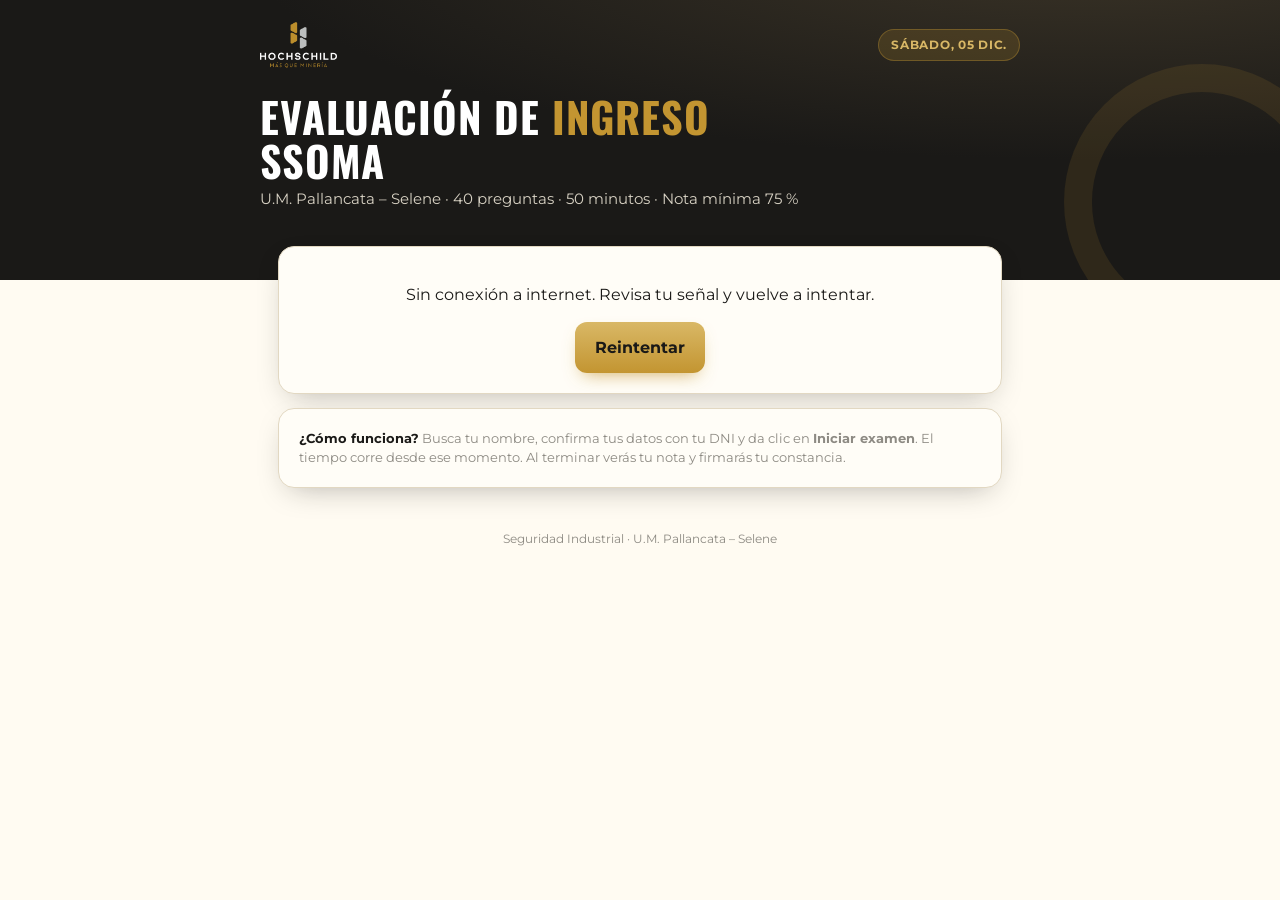
==== index.html @ 35f6f5ac "Sistema de evaluación de ingreso SSOMA por QR Co-Authored-By: Claude Opus 5.5 <noreply@anthropic.com" ====
<!DOCTYPE html>
<html lang="es">
<head>
<meta charset="utf-8">
<meta name="viewport" content="width=device-width,initial-scale=1,viewport-fit=cover">
<meta name="theme-color" content="#1a1917">
<meta name="robots" content="noindex">
<title>Evaluación de Ingreso SSOMA · Pallancata – Selene</title>
<link rel="icon" href="assets/img/favicon.svg">
<link rel="stylesheet" href="css/app.css">
</head>
<body>

<!-- ============ INICIO / BÚSQUEDA ============ -->
<section id="v-inicio">
  <header class="hero">
    <div class="top"><img class="logo" src="assets/img/logo-hochschild-blanco.png" alt="Hochschild Mining"><span class="chip" id="chipFecha">Evaluación</span></div>
    <h1>Evaluación de <span>ingreso</span><br>SSOMA</h1>
    <p>U.M. Pallancata – Selene · 40 preguntas · 50 minutos · Nota mínima 75 %</p>
  </header>
  <div class="wrap lift">
    <div class="card" id="cardBuscar">
      <div id="jornadaBox"><div class="row"><span class="spin"></span><span class="muted">Buscando la evaluación de hoy…</span></div></div>
      <div id="buscarBox" class="hide">
        <label class="lbl" for="q">Busca tu nombre o DNI</label>
        <input id="q" class="inp" placeholder="Escribe tus apellidos o DNI" autocomplete="off" autocapitalize="characters">
        <div id="resultados" class="res-list"></div>
      </div>
    </div>
    <div class="card small muted" style="margin-top:14px">
      <b style="color:var(--ink)">¿Cómo funciona?</b> Busca tu nombre, confirma tus datos con tu DNI y da clic en <b>Iniciar examen</b>. El tiempo corre desde ese momento. Al terminar verás tu nota y firmarás tu constancia.
    </div>
  </div>
</section>

<!-- ============ CONFIRMACIÓN ============ -->
<section id="v-confirmar" class="hide">
  <header class="hero" style="padding-bottom:70px">
    <div class="top"><img class="logo" src="assets/img/logo-hochschild-blanco.png" alt=""><button class="chip" id="btnVolver">← Volver</button></div>
    <h1 id="cNombre" style="font-size:clamp(24px,6vw,34px)">—</h1>
    <p id="cSub">Confirma tus datos</p>
  </header>
  <div class="wrap lift">
    <div class="card">
      <span class="lbl">Datos del evaluado</span>
      <dl class="dl" id="cDatos"></dl>
    </div>
    <div class="card">
      <label class="lbl" for="dni">Confirma tu identidad: escribe tu DNI</label>
      <input id="dni" class="inp" inputmode="numeric" maxlength="12" placeholder="N° de DNI / CE" autocomplete="off">
      <div id="dniMsg" class="small" style="color:var(--bad);margin-top:6px"></div>
    </div>
    <div class="card" id="reglasCard">
      <span class="lbl">Antes de empezar</span>
      <ul class="rules">
        <li><span class="ic">40</span><div><b>40 preguntas para marcar.</b> 15 de tu PETS, 10 de normas y reglas de oro, 10 de emergencias y 5 de IPERC y derecho a negarse.</div></li>
        <li><span class="ic">50'</span><div><b>50 minutos</b> desde que presionas «Iniciar». Al llegar a cero, el examen se envía solo.</div></li>
        <li><span class="ic">↔</span><div>Puedes <b>saltar preguntas y volver</b> después. Marca con ⚑ las que quieras revisar.</div></li>
        <li><span class="ic">!</span><div><b>No salgas de esta página.</b> Cambiar de app, de pestaña o minimizar queda registrado. A la <b>3.ª salida</b> el examen se envía automáticamente.</div></li>
        <li><span class="ic">75</span><div>Apruebas con <b>75 % (30 de 40)</b>. Al final verás tu nota y firmarás tu constancia.</div></li>
      </ul>
      <label class="chk"><input type="checkbox" id="acepto"> <span>Declaro que soy la persona indicada, que rendiré el examen de forma personal y sin ayuda, y que acepto las reglas de la evaluación.</span></label>
      <button class="btn btn-gold btn-block" id="btnIniciar" style="margin-top:16px" disabled>▶ Iniciar examen</button>
    </div>
  </div>
</section>

<!-- ============ EXAMEN ============ -->
<section id="v-examen" class="hide">
  <div class="watermark" id="wm"></div>
  <div class="xbar">
    <div class="in">
      <div class="timer" id="timer">50:00</div>
      <div class="xname"><b id="xNombre">—</b><small id="xInfo">—</small></div>
    </div>
    <div class="prog"><i id="progBar"></i></div>
  </div>
  <div class="qwrap">
    <div class="row" style="justify-content:space-between"><span class="secname" id="qSec">—</span><span class="small muted" id="qCont">0/40 respondidas</span></div>
    <div class="qcard" id="qCard">
      <div class="qnum" id="qNum">Pregunta 1 de 40</div>
      <div class="qtxt" id="qTxt"></div>
      <div class="opts" id="qOpts"></div>
    </div>
  </div>
  <div class="xfoot"><div class="in">
    <button class="btn btn-line" id="bPrev" aria-label="Anterior">‹</button>
    <button class="flag" id="bFlag">⚑ Revisar</button>
    <button class="grid-btn" id="bGrid">▦ Preguntas</button>
    <button class="btn btn-gold grow" id="bNext">Siguiente ›</button>
  </div></div>
</section>

<!-- ============ RESULTADO + FIRMA ============ -->
<section id="v-resultado" class="hide">
  <header class="hero" style="padding-bottom:80px">
    <div class="top"><img class="logo" src="assets/img/logo-hochschild-blanco.png" alt=""><span class="chip">Resultado</span></div>
    <h1 id="rNombre" style="font-size:clamp(22px,6vw,32px)">—</h1>
    <p id="rSub"></p>
  </header>
  <div class="wrap lift">
    <div class="card center">
      <div class="ring" id="rRing"></div>
      <div class="verdict" id="rVer">—</div>
      <div class="muted small" id="rDet"></div>
      <div class="bars" id="rBars" style="text-align:left;margin-top:16px"></div>
    </div>
    <div class="card" id="firmaCard">
      <span class="lbl">Firma de constancia</span>
      <p class="small" style="margin-top:0">Declaro que rendí personalmente esta evaluación de ingreso en materia de Seguridad y Salud Ocupacional, que los datos consignados son correctos y que estoy conforme con el resultado obtenido.</p>
      <div class="sigbox"><canvas id="sig"></canvas><div class="line"></div><div class="ph" id="sigPh">Firma aquí con tu dedo</div></div>
      <div class="row" style="margin-top:12px"><button class="btn btn-line" id="sigClear">Borrar</button><button class="btn btn-gold grow" id="sigOk">✍ Firmar y generar constancia</button></div>
    </div>
    <div class="card center hide" id="firmadoCard">
      <div style="font-size:42px">✅</div>
      <h3 style="font-size:22px;margin:6px 0">Constancia registrada</h3>
      <p class="muted small">Código de verificación: <b id="rCod" style="color:var(--ink)"></b></p>
      <a class="btn btn-dark btn-block" id="rVerC" href="#">Ver / imprimir constancia</a>
      <p class="small muted" style="margin-bottom:0">Ya puedes cerrar esta página y entregar el celular.</p>
    </div>
  </div>
</section>

<!-- ============ CONSTANCIA ============ -->
<section id="v-constancia" class="hide"></section>

<div class="foot noprint" id="pie">Seguridad Industrial · U.M. Pallancata – Selene</div>

<script src="lib/qrcode.js"></script>
<script src="js/banco.js"></script>
<script src="js/pets.js"></script>
<script src="js/core.js"></script>
<script src="js/constancia.js"></script>
<script src="js/examen.js"></script>
</body>
</html>
---- css/app.css ----
@font-face{font-family:Montserrat;font-weight:400;src:url(../assets/fonts/montserrat-latin-400-normal.woff2) format("woff2");font-display:swap}
@font-face{font-family:Montserrat;font-weight:500;src:url(../assets/fonts/montserrat-latin-500-normal.woff2) format("woff2");font-display:swap}
@font-face{font-family:Montserrat;font-weight:600;src:url(../assets/fonts/montserrat-latin-600-normal.woff2) format("woff2");font-display:swap}
@font-face{font-family:Montserrat;font-weight:700;src:url(../assets/fonts/montserrat-latin-700-normal.woff2) format("woff2");font-display:swap}
@font-face{font-family:Montserrat;font-weight:800;src:url(../assets/fonts/montserrat-latin-800-normal.woff2) format("woff2");font-display:swap}
@font-face{font-family:Oswald;font-weight:600;src:url(../assets/fonts/oswald-latin-600-normal.woff2) format("woff2");font-display:swap}
@font-face{font-family:Oswald;font-weight:700;src:url(../assets/fonts/oswald-latin-700-normal.woff2) format("woff2");font-display:swap}
:root{
  --ink:#1a1917;--ink2:#2a2824;--ink3:#3a3731;--mut:#8d8a83;--line:#e2d8c2;--cream:#fffbf2;--paper:#fffdf7;
  --gold:#c39531;--gold2:#d9b866;--gold3:#9a7422;--ok:#2f8a57;--ok2:#e5f4ea;--bad:#b02a2a;--bad2:#fbe9e7;--warn:#d98a1c;
  --r:16px;--sh:0 10px 30px -12px rgba(26,25,23,.35);
}
*{box-sizing:border-box;-webkit-tap-highlight-color:transparent}
html,body{margin:0;padding:0}
body{font-family:Montserrat,system-ui,sans-serif;color:var(--ink);background:var(--cream);min-height:100vh;min-height:100dvh;font-size:16px;line-height:1.45}
h1,h2,h3,.osw{font-family:Oswald,Montserrat,sans-serif;letter-spacing:.02em;margin:0}
button{font:inherit;cursor:pointer;border:0}
input,select,textarea{font:inherit}
.hide{display:none!important}
.wrap{max-width:760px;margin:0 auto;padding:18px}
/* ===== encabezado ===== */
.hero{background:radial-gradient(120% 140% at 85% -20%,#3b3427 0%,var(--ink) 55%) ;color:#fff;padding:22px 18px 70px;position:relative;overflow:hidden}
.hero:after{content:"";position:absolute;right:-60px;bottom:-60px;width:220px;height:220px;border-radius:50%;border:28px solid rgba(195,149,49,.12)}
.hero .top{display:flex;align-items:center;justify-content:space-between;max-width:760px;margin:0 auto}
.hero img.logo{height:46px}
.hero .chip{background:rgba(195,149,49,.18);color:var(--gold2);border:1px solid rgba(195,149,49,.35);padding:6px 12px;border-radius:999px;font-size:12px;font-weight:700;letter-spacing:.06em;text-transform:uppercase}
.hero h1{font-size:clamp(28px,7vw,42px);max-width:760px;margin:26px auto 6px;line-height:1.05;text-transform:uppercase}
.hero h1 span{color:var(--gold)}
.hero p{max-width:760px;margin:0 auto;color:#d8d2c4;font-size:15px}
.lift{margin-top:-52px;position:relative;z-index:2}
.card{background:var(--paper);border:1px solid var(--line);border-radius:var(--r);box-shadow:var(--sh);padding:20px}
.card+.card{margin-top:14px}
.lbl{font-size:12px;font-weight:700;text-transform:uppercase;letter-spacing:.08em;color:var(--gold3);margin-bottom:6px;display:block}
.inp{width:100%;padding:15px 16px;border-radius:12px;border:2px solid var(--line);background:#fff;font-size:17px;outline:none;transition:.15s}
.inp:focus{border-color:var(--gold);box-shadow:0 0 0 4px rgba(195,149,49,.15)}
.btn{display:inline-flex;align-items:center;justify-content:center;gap:8px;padding:14px 20px;border-radius:12px;font-weight:700;font-size:16px;transition:transform .08s,filter .15s;user-select:none}
.btn:active{transform:scale(.97)}
.btn-gold{background:linear-gradient(180deg,var(--gold2),var(--gold));color:var(--ink);box-shadow:0 8px 18px -8px rgba(195,149,49,.8)}
.btn-dark{background:var(--ink);color:#fff}
.btn-line{background:#fff;color:var(--ink);border:2px solid var(--line)}
.btn-ok{background:var(--ok);color:#fff}
.btn-red{background:var(--bad);color:#fff}
.btn[disabled]{opacity:.45;pointer-events:none}
.btn-block{width:100%}
.muted{color:var(--mut)}
.small{font-size:13px}
.row{display:flex;gap:10px;align-items:center}
.grow{flex:1}
.res-list{margin-top:12px;display:flex;flex-direction:column;gap:8px}
.res{display:flex;align-items:center;gap:12px;padding:12px 14px;border:1px solid var(--line);border-radius:12px;background:#fff;text-align:left;width:100%}
.res:hover{border-color:var(--gold)}
.res .av{width:42px;height:42px;border-radius:50%;background:var(--ink);color:var(--gold2);display:grid;place-items:center;font-weight:800;flex:none;font-size:15px}
.res b{display:block;font-size:15px}
.res small{color:var(--mut)}
.tag{display:inline-block;padding:3px 9px;border-radius:999px;font-size:11px;font-weight:700;text-transform:uppercase;letter-spacing:.05em}
.tag-ok{background:var(--ok2);color:var(--ok)}.tag-bad{background:var(--bad2);color:var(--bad)}.tag-mid{background:#fff2dc;color:#9a5d00}.tag-n{background:#efeae0;color:#6b665c}
.dl{display:grid;grid-template-columns:auto 1fr;gap:8px 14px;font-size:15px}
.dl dt{color:var(--mut);font-size:13px;font-weight:600;padding-top:2px}
.dl dd{margin:0;font-weight:600}
.rules{list-style:none;padding:0;margin:0;display:grid;gap:10px}
.rules li{display:flex;gap:12px;align-items:flex-start;font-size:14.5px}
.rules .ic{width:34px;height:34px;flex:none;border-radius:10px;background:var(--ink);color:var(--gold2);display:grid;place-items:center;font-weight:800;font-family:Oswald}
.chk{display:flex;gap:10px;align-items:flex-start;font-size:14px;margin-top:14px;cursor:pointer}
.chk input{width:22px;height:22px;accent-color:var(--gold);flex:none;margin-top:1px}
/* ===== examen ===== */
body.exam{background:#f4efe3;user-select:none;-webkit-user-select:none;-webkit-touch-callout:none}
.xbar{position:sticky;top:0;z-index:20;background:var(--ink);color:#fff;padding:10px 14px;box-shadow:0 6px 18px -10px #000}
.xbar .in{max-width:860px;margin:0 auto;display:flex;align-items:center;gap:12px}
.timer{font-family:Oswald;font-size:26px;letter-spacing:.04em;background:#000;border:1px solid #444;padding:2px 12px;border-radius:10px;min-width:104px;text-align:center}
.timer.low{color:#ff7b6b;border-color:#ff7b6b;animation:pulse 1s infinite}
@keyframes pulse{50%{opacity:.6}}
.xname{flex:1;min-width:0}
.xname b{display:block;white-space:nowrap;overflow:hidden;text-overflow:ellipsis;font-size:14px}
.xname small{color:#bdb6a6;font-size:12px}
.prog{height:5px;background:#3a3731;border-radius:9px;overflow:hidden;margin-top:8px;max-width:860px;margin-left:auto;margin-right:auto}
.prog i{display:block;height:100%;background:linear-gradient(90deg,var(--gold),var(--gold2));width:0;transition:width .3s}
.qwrap{max-width:860px;margin:0 auto;padding:16px 14px 120px}
.secname{display:inline-flex;gap:8px;align-items:center;font-size:12px;font-weight:800;text-transform:uppercase;letter-spacing:.08em;color:var(--gold3);background:#fff;border:1px solid var(--line);padding:6px 12px;border-radius:999px}
.qcard{background:var(--paper);border-radius:20px;box-shadow:var(--sh);padding:22px 18px;margin-top:12px;border:1px solid var(--line);animation:inq .25s ease}
@keyframes inq{from{opacity:0;transform:translateY(8px)}}
.qnum{font-family:Oswald;font-size:15px;color:var(--mut)}
.qtxt{font-size:clamp(18px,4.6vw,22px);font-weight:700;margin:6px 0 18px;line-height:1.3}
.opts{display:grid;gap:10px}
.opt{display:flex;gap:12px;align-items:center;text-align:left;background:#fff;border:2px solid var(--line);border-radius:14px;padding:14px;font-size:16px;font-weight:500;color:var(--ink);transition:.12s;width:100%}
.opt .lt{width:34px;height:34px;flex:none;border-radius:50%;border:2px solid var(--line);display:grid;place-items:center;font-weight:800;font-family:Oswald;color:var(--mut)}
.opt:hover{border-color:var(--gold2)}
.opt.sel{border-color:var(--gold);background:#fff8e6;box-shadow:0 0 0 4px rgba(195,149,49,.15)}
.opt.sel .lt{background:var(--gold);border-color:var(--gold);color:var(--ink)}
.xfoot{position:fixed;left:0;right:0;bottom:0;background:rgba(255,253,247,.96);backdrop-filter:blur(8px);border-top:1px solid var(--line);padding:10px 14px calc(10px + env(safe-area-inset-bottom));z-index:20}
.xfoot .in{max-width:860px;margin:0 auto;display:flex;gap:8px;align-items:center}
.flag{background:#fff;border:2px solid var(--line);color:var(--ink);padding:12px 12px;border-radius:12px;font-weight:700;font-size:14px}
.flag.on{background:#fff2dc;border-color:var(--warn);color:#9a5d00}
.grid-btn{background:var(--ink);color:#fff;padding:12px 14px;border-radius:12px;font-weight:700;font-size:14px}
/* panel de preguntas */
.drawer{position:fixed;inset:0;background:rgba(26,25,23,.55);z-index:40;display:flex;align-items:flex-end;justify-content:center}
.drawer .pan{background:var(--paper);width:100%;max-width:760px;border-radius:22px 22px 0 0;padding:20px 18px calc(20px + env(safe-area-inset-bottom));max-height:86vh;overflow:auto;animation:up .2s ease}
@keyframes up{from{transform:translateY(40px);opacity:0}}
.nums{display:grid;grid-template-columns:repeat(auto-fill,minmax(46px,1fr));gap:8px;margin:12px 0}
.nums button{height:46px;border-radius:12px;background:#fff;border:2px solid var(--line);font-weight:800;font-family:Oswald;font-size:16px;position:relative;color:var(--ink)}
.nums button.ans{background:var(--ink);color:var(--gold2);border-color:var(--ink)}
.nums button.fl:after{content:"";position:absolute;top:4px;right:4px;width:9px;height:9px;border-radius:50%;background:var(--warn)}
.nums button.cur{outline:3px solid var(--gold);outline-offset:1px}
.legend{display:flex;gap:14px;flex-wrap:wrap;font-size:12px;color:var(--mut)}
.legend i{display:inline-block;width:12px;height:12px;border-radius:4px;vertical-align:-2px;margin-right:4px}
.watermark{position:fixed;inset:0;pointer-events:none;z-index:5;opacity:.045;overflow:hidden;font-weight:800;font-size:15px;color:var(--ink);line-height:3.2;transform:rotate(-24deg) scale(1.5);white-space:nowrap}
/* modal / alertas */
.modal{position:fixed;inset:0;z-index:60;background:rgba(26,25,23,.7);display:grid;place-items:center;padding:18px}
.modal .box{background:var(--paper);border-radius:22px;max-width:460px;width:100%;padding:24px;text-align:center;box-shadow:0 30px 60px -20px #000;animation:inq .2s}
.modal .big{font-size:52px;line-height:1}
.modal h3{font-size:24px;margin:10px 0 6px}
.modal .acts{display:flex;gap:10px;margin-top:18px}
.modal .acts .btn{flex:1}
.alarm .box{border:3px solid var(--bad)}
/* resultado */
.ring{width:190px;height:190px;margin:4px auto 6px;position:relative}
.ring svg{transform:rotate(-90deg)}
.ring .val{position:absolute;inset:0;display:grid;place-items:center;text-align:center}
.ring .val b{font-family:Oswald;font-size:50px;line-height:1;display:block}
.ring .val small{color:var(--mut);font-weight:600}
.verdict{font-family:Oswald;font-size:30px;text-align:center;letter-spacing:.06em}
.verdict.ok{color:var(--ok)}.verdict.bad{color:var(--bad)}
.bars{display:grid;gap:10px;margin-top:10px}
.bar .t{display:flex;justify-content:space-between;font-size:13.5px;font-weight:600}
.bar .b{height:10px;background:#eee6d6;border-radius:9px;overflow:hidden;margin-top:4px}
.bar .b i{display:block;height:100%;background:var(--gold);border-radius:9px}
.sigbox{border:2px dashed var(--gold);border-radius:14px;background:#fff;position:relative;touch-action:none;height:190px}
.sigbox canvas{width:100%;height:100%;display:block;border-radius:12px}
.sigbox .ph{position:absolute;inset:0;display:grid;place-items:center;color:#c9bfa9;font-weight:700;pointer-events:none}
.sigbox .line{position:absolute;left:24px;right:24px;bottom:36px;border-bottom:1px solid #d9cfb9;pointer-events:none}
#toast{position:fixed;left:50%;bottom:24px;transform:translate(-50%,30px);background:var(--ink);color:#fff;padding:12px 18px;border-radius:12px;font-weight:600;font-size:14px;opacity:0;transition:.25s;z-index:99;max-width:92vw;text-align:center;pointer-events:none}
#toast.show{opacity:1;transform:translate(-50%,0)}
#toast.err{background:var(--bad)}#toast.ok{background:var(--ok)}
.spin{width:22px;height:22px;border:3px solid rgba(0,0,0,.15);border-top-color:var(--gold);border-radius:50%;animation:sp 1s linear infinite;display:inline-block}
@keyframes sp{to{transform:rotate(360deg)}}
.center{text-align:center}
.foot{text-align:center;color:var(--mut);font-size:12px;padding:24px 10px}
/* ===== constancia ===== */
.doc{background:#fff;max-width:820px;margin:18px auto;padding:34px 38px;border:1px solid var(--line);box-shadow:var(--sh);border-radius:6px;color:#111;font-size:13.5px}
.doc .hd{display:flex;align-items:center;justify-content:space-between;border-bottom:3px solid var(--gold);padding-bottom:12px}
.doc .hd img{height:52px}
.doc .hd .cod{text-align:right;font-size:12px}
.doc .hd .cod b{font-family:Oswald;font-size:18px;letter-spacing:.06em}
.doc h2{text-align:center;font-size:21px;margin:18px 0 4px;text-transform:uppercase}
.doc .sub{text-align:center;color:#555;margin-bottom:16px}
.doc table{width:100%;border-collapse:collapse;margin:10px 0}
.doc td,.doc th{border:1px solid #cfc6b2;padding:7px 9px;text-align:left;vertical-align:top}
.doc th{background:#f6f0e2;font-size:11.5px;text-transform:uppercase;letter-spacing:.04em;width:30%}
.doc .resbox{display:flex;gap:16px;align-items:stretch;margin:14px 0}
.doc .resbox>div{flex:1;border:2px solid #cfc6b2;border-radius:8px;padding:10px;text-align:center}
.doc .resbox b{font-family:Oswald;font-size:30px;display:block}
.doc .ok b{color:var(--ok)}.doc .bad b{color:var(--bad)}
.doc .decl{font-size:12.5px;text-align:justify;background:#faf6ec;border-left:4px solid var(--gold);padding:10px 12px;margin:14px 0}
.doc .firmas{display:grid;grid-template-columns:1fr 1fr 150px;gap:18px;margin-top:22px;align-items:end}
.doc .firma{text-align:center;font-size:12px}
.doc .firma img{max-height:90px;max-width:100%;display:block;margin:0 auto}
.doc .firma .ln{border-top:1px solid #333;margin-top:4px;padding-top:4px}
.doc .qr{text-align:center;font-size:10px;color:#555}
.doc .pie{margin-top:16px;font-size:10.5px;color:#666;border-top:1px solid #ddd;padding-top:8px}
@media print{
  body{background:#fff}
  .noprint{display:none!important}
  .doc{box-shadow:none;border:0;margin:0;padding:10mm 12mm;max-width:none}
  @page{size:A4;margin:8mm}
}
@media (max-width:560px){.doc{padding:20px 16px}.doc .firmas{grid-template-columns:1fr 1fr}.doc .qr{grid-column:1/-1}}
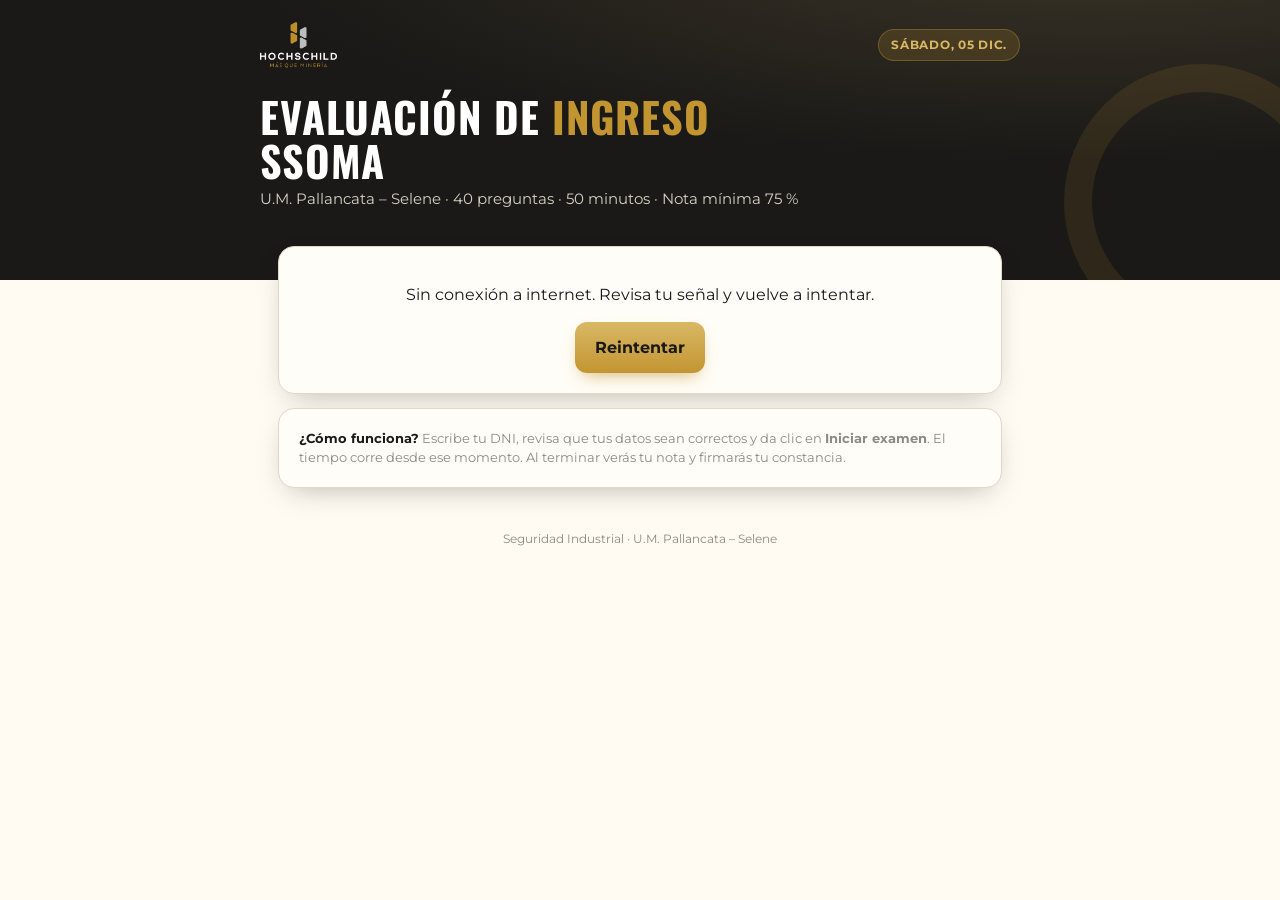
==== commit 2f2a9d5a: "Cuenta de Seguridad Industrial, evaluaciones programadas por día e ingreso solo con DNI Co-Authored-" ====
--- a/index.html
+++ b/index.html
@@ -22,13 +22,14 @@
     <div class="card" id="cardBuscar">
       <div id="jornadaBox"><div class="row"><span class="spin"></span><span class="muted">Buscando la evaluación de hoy…</span></div></div>
       <div id="buscarBox" class="hide">
-        <label class="lbl" for="q">Busca tu nombre o DNI</label>
-        <input id="q" class="inp" placeholder="Escribe tus apellidos o DNI" autocomplete="off" autocapitalize="characters">
-        <div id="resultados" class="res-list"></div>
+        <label class="lbl" for="q">Ingresa tu número de DNI / CE</label>
+        <input id="q" class="inp" inputmode="numeric" maxlength="12" placeholder="Ej. 45871236" autocomplete="off" style="font-size:24px;letter-spacing:.12em;text-align:center;font-weight:700">
+        <button class="btn btn-gold btn-block" id="bDni" style="margin-top:12px" disabled>Ingresar →</button>
+        <div id="resultados" class="small" style="margin-top:10px"></div>
       </div>
     </div>
     <div class="card small muted" style="margin-top:14px">
-      <b style="color:var(--ink)">¿Cómo funciona?</b> Busca tu nombre, confirma tus datos con tu DNI y da clic en <b>Iniciar examen</b>. El tiempo corre desde ese momento. Al terminar verás tu nota y firmarás tu constancia.
+      <b style="color:var(--ink)">¿Cómo funciona?</b> Escribe tu DNI, revisa que tus datos sean correctos y da clic en <b>Iniciar examen</b>. El tiempo corre desde ese momento. Al terminar verás tu nota y firmarás tu constancia.
     </div>
   </div>
 </section>
@@ -38,17 +39,12 @@
   <header class="hero" style="padding-bottom:70px">
     <div class="top"><img class="logo" src="assets/img/logo-hochschild-blanco.png" alt=""><button class="chip" id="btnVolver">← Volver</button></div>
     <h1 id="cNombre" style="font-size:clamp(24px,6vw,34px)">—</h1>
-    <p id="cSub">Confirma tus datos</p>
+    <p id="cSub">Revisa que tus datos sean correctos</p>
   </header>
   <div class="wrap lift">
     <div class="card">
-      <span class="lbl">Datos del evaluado</span>
+      <span class="lbl">Tus datos (registrados por Gestión Humana)</span>
       <dl class="dl" id="cDatos"></dl>
-    </div>
-    <div class="card">
-      <label class="lbl" for="dni">Confirma tu identidad: escribe tu DNI</label>
-      <input id="dni" class="inp" inputmode="numeric" maxlength="12" placeholder="N° de DNI / CE" autocomplete="off">
-      <div id="dniMsg" class="small" style="color:var(--bad);margin-top:6px"></div>
     </div>
     <div class="card" id="reglasCard">
       <span class="lbl">Antes de empezar</span>
@@ -59,7 +55,7 @@
         <li><span class="ic">!</span><div><b>No salgas de esta página.</b> Cambiar de app, de pestaña o minimizar queda registrado. A la <b>3.ª salida</b> el examen se envía automáticamente.</div></li>
         <li><span class="ic">75</span><div>Apruebas con <b>75 % (30 de 40)</b>. Al final verás tu nota y firmarás tu constancia.</div></li>
       </ul>
-      <label class="chk"><input type="checkbox" id="acepto"> <span>Declaro que soy la persona indicada, que rendiré el examen de forma personal y sin ayuda, y que acepto las reglas de la evaluación.</span></label>
+      <label class="chk"><input type="checkbox" id="acepto"> <span>Confirmo que estos son mis datos. Declaro que soy la persona indicada, que rendiré el examen de forma personal y sin ayuda, y que acepto las reglas de la evaluación.</span></label>
       <button class="btn btn-gold btn-block" id="btnIniciar" style="margin-top:16px" disabled>▶ Iniciar examen</button>
     </div>
   </div>
@@ -128,6 +124,7 @@
 
 <script src="lib/qrcode.js"></script>
 <script src="js/banco.js"></script>
+<script src="js/unidad.js"></script>
 <script src="js/pets.js"></script>
 <script src="js/core.js"></script>
 <script src="js/constancia.js"></script>
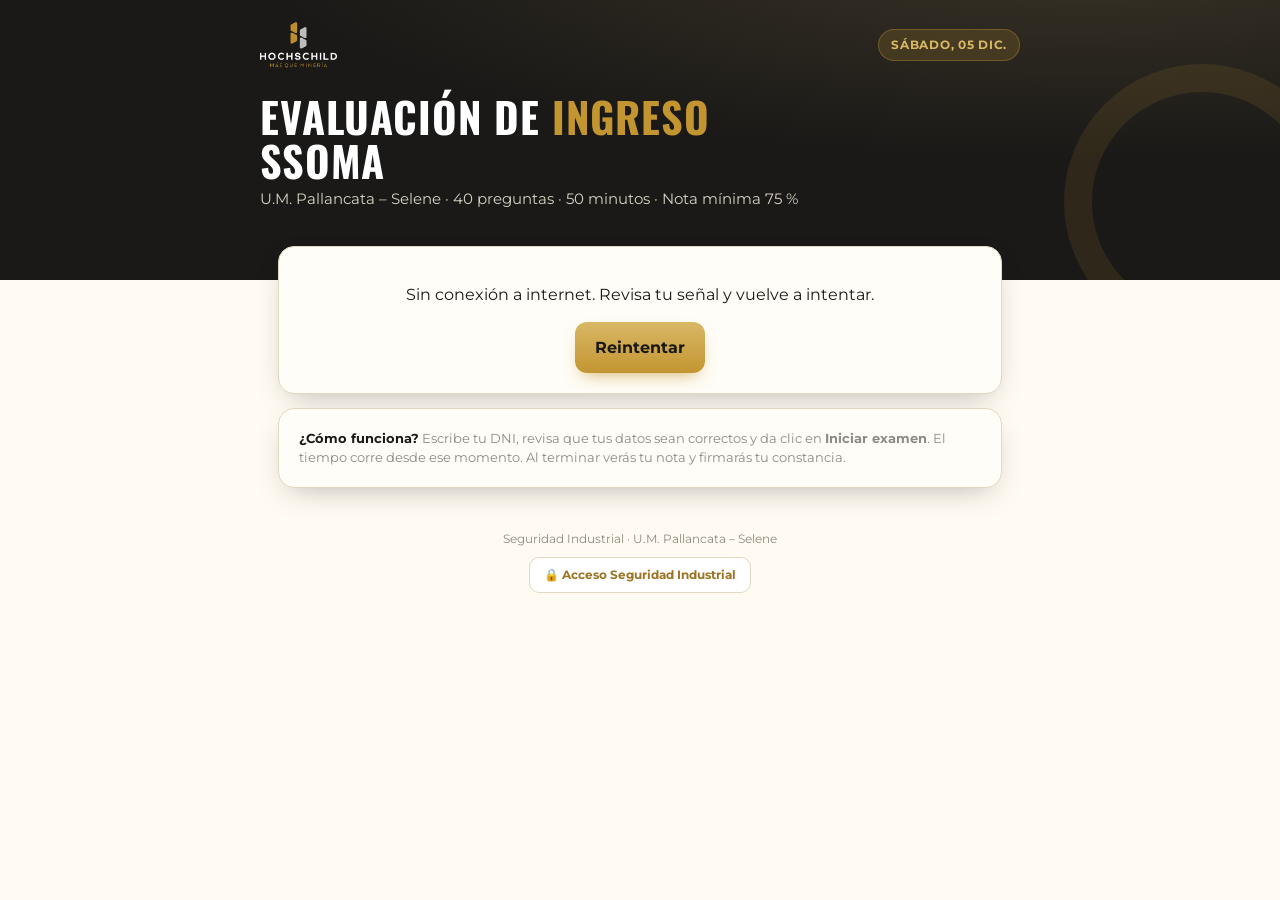
==== commit 81548413: "Enlace de acceso al panel y ruta /admin Co-Authored-By: Claude Opus 5.5 <noreply@anthropic.com> Clau" ====
--- a/index.html
+++ b/index.html
@@ -120,7 +120,7 @@
 <!-- ============ CONSTANCIA ============ -->
 <section id="v-constancia" class="hide"></section>
 
-<div class="foot noprint" id="pie">Seguridad Industrial · U.M. Pallancata – Selene</div>
+<div class="foot noprint" id="pie">Seguridad Industrial · U.M. Pallancata – Selene<br><a href="admin.html" style="display:inline-block;margin-top:10px;color:var(--gold3);font-weight:700;text-decoration:none;border:1px solid var(--line);padding:8px 14px;border-radius:10px;background:#fff">🔒 Acceso Seguridad Industrial</a></div>
 
 <script src="lib/qrcode.js"></script>
 <script src="js/banco.js"></script>
